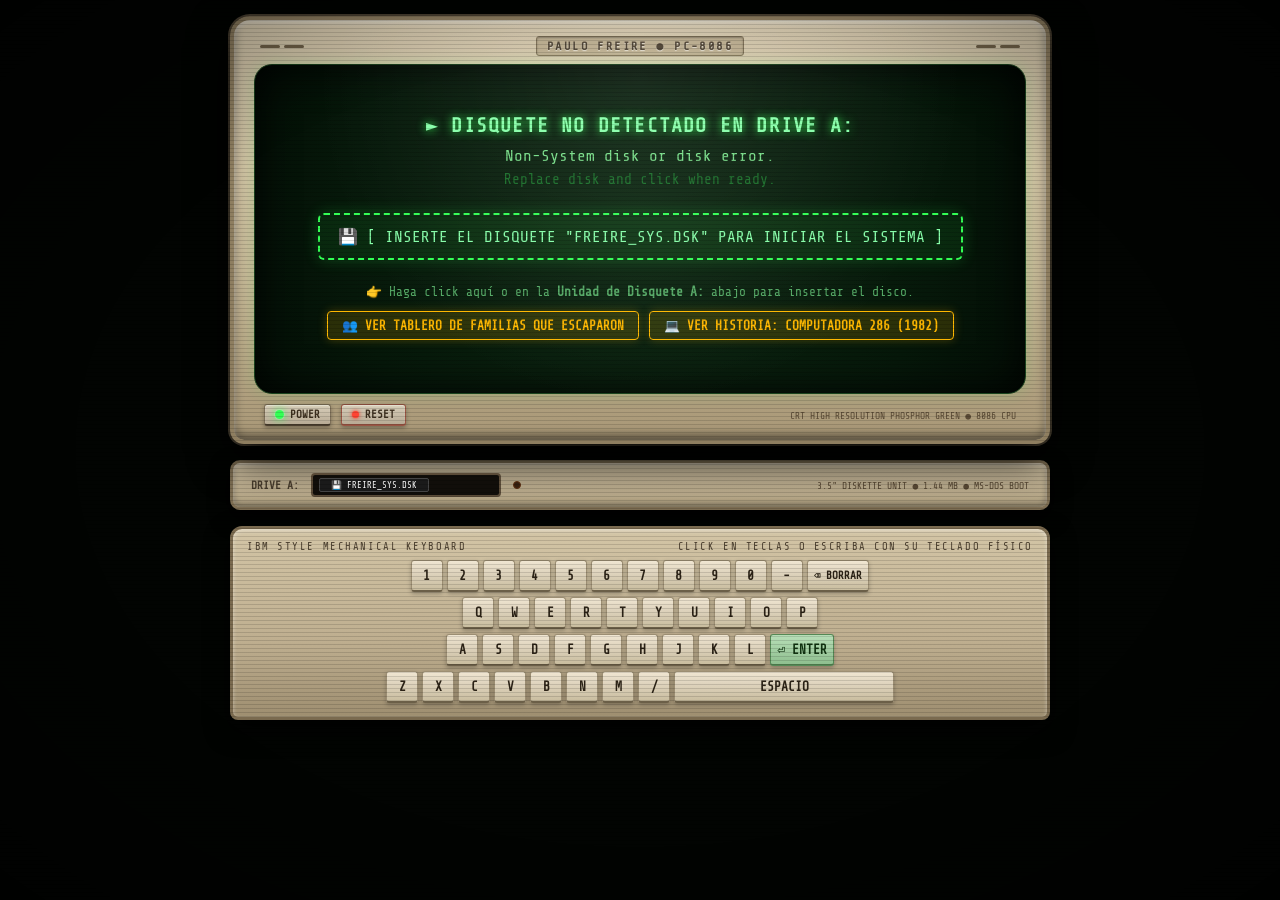
==== index.html @ 8376618e "Add files via upload" ====
<!DOCTYPE html>
<html lang="es">
<head>
  <meta charset="UTF-8">
  <meta name="viewport" content="width=device-width, initial-scale=1.0">
  <title>Escape Room Nostálgico — Computadora 1980s</title>
  <meta name="description" content="Escape room nostálgico. Panel de control central en computadora de los 80s con monitor de fósforo verde, disquetera y teclado retro.">
  <link href="https://fonts.googleapis.com/css2?family=VT323&family=Share+Tech+Mono&display=swap" rel="stylesheet">
  <link rel="stylesheet" href="assets/css/style.css">
  <style>
    body {
      background: #020402;
      min-height: 100vh;
      display: flex;
      flex-direction: column;
      align-items: center;
      padding: 16px 10px 30px;
    }

    /* ── COMPACT WORKSTATION WRAPPER ── */
    .pc-workstation {
      width: 100%;
      max-width: 820px;
      display: flex;
      flex-direction: column;
      align-items: center;
      gap: 16px;
    }

    /* ── BEIGE CRT MONITOR (1980s PC) ── */
    .crt-monitor-frame {
      width: 100%;
      background: linear-gradient(180deg, #d8cbaf 0%, #c4b595 60%, #a89776 100%);
      border-radius: 20px 20px 14px 14px;
      padding: 16px 20px 14px;
      border: 4px solid #8e7e60;
      box-shadow:
        inset 0 3px 5px rgba(255,255,255,0.4),
        inset 0 -5px 10px rgba(0,0,0,0.5),
        0 15px 40px rgba(0,0,0,0.95),
        0 0 0 2px #5a4f3c;
      position: relative;
    }

    /* Top vents & manufacturer badge */
    .monitor-top-bar {
      display: flex;
      justify-content: space-between;
      align-items: center;
      margin-bottom: 8px;
      padding: 0 6px;
    }
    .monitor-brand-badge {
      font-family: 'Share Tech Mono', monospace;
      font-size: 0.75rem;
      font-weight: bold;
      letter-spacing: .2em;
      color: #4a3e2e;
      text-shadow: 0 1px 1px rgba(255,255,255,0.6);
      background: #bdae8f;
      padding: 2px 10px;
      border-radius: 3px;
      border: 1px solid #7d6e53;
      box-shadow: inset 0 1px 2px rgba(0,0,0,0.3);
    }
    .monitor-vents { display: flex; gap: 4px; }
    .vent-slot {
      width: 20px;
      height: 3px;
      background: #6e5f47;
      border-radius: 2px;
    }

    /* Screen surface curvature & phosphor green */
    .screen-surface {
      background: radial-gradient(circle at 50% 45%, #0d2812 0%, #06180a 70%, #030d05 100%);
      border-radius: 18px;
      border: 1px solid #1a441e;
      padding: 16px 20px;
      min-height: 330px;
      display: flex;
      flex-direction: column;
      justify-content: space-between;
      box-shadow: inset 0 0 40px rgba(0,0,0,0.85), 0 0 15px rgba(51,255,85,0.15);
      position: relative;
      overflow: hidden;
    }

    /* ── NO DISK PHOSPHOR GREEN SCREEN ── */
    .screen-no-disk-ui {
      display: flex;
      flex-direction: column;
      align-items: center;
      justify-content: center;
      text-align: center;
      height: 100%;
      min-height: 290px;
      padding: 16px;
      color: var(--green);
      font-family: 'Share Tech Mono', monospace;
      animation: screenFlicker 8s infinite;
      cursor: pointer;
      user-select: none;
    }
    .no-disk-glitch-title {
      font-size: 1.25rem;
      font-weight: bold;
      color: var(--green-bright);
      text-shadow: 0 0 10px var(--green);
      margin-bottom: 10px;
      letter-spacing: .06em;
    }
    .insert-disk-badge {
      border: 2px dashed var(--green);
      background: rgba(51, 255, 85, 0.08);
      padding: 12px 18px;
      border-radius: 6px;
      font-size: 1rem;
      margin: 14px 0;
      color: var(--green-bright);
      box-shadow: 0 0 15px rgba(51, 255, 85, 0.2);
    }



    .crt-screen-bezel::before {
      content: '';
      position: absolute;
      inset: 0;
      background: radial-gradient(circle at 50% 15%, rgba(255,255,255,0.08) 0%, transparent 60%);
      pointer-events: none;
      z-index: 10;
    }

    /* Monitor Lower Controls */
    .monitor-bottom-bar {
      display: flex;
      justify-content: space-between;
      align-items: center;
      margin-top: 10px;
      padding: 0 10px;
    }
    .monitor-hardware-controls {
      display: flex;
      align-items: center;
      gap: 10px;
    }
    .pc-hw-btn {
      display: inline-flex;
      align-items: center;
      gap: 6px;
      padding: 3px 10px;
      background: linear-gradient(180deg, #d8ceba 0%, #b8ab95 100%);
      border: 1px solid #7d6f58;
      border-bottom: 2px solid #4a3e2e;
      border-radius: 3px;
      font-family: 'Share Tech Mono', monospace;
      font-size: 0.68rem;
      font-weight: bold;
      color: #3b2e1e;
      cursor: pointer;
      box-shadow: 0 2px 4px rgba(0,0,0,0.3), inset 0 1px 1px rgba(255,255,255,0.4);
      transition: all 0.08s ease;
      user-select: none;
    }
    .pc-hw-btn:active {
      transform: translateY(2px);
      border-bottom-width: 1px;
      box-shadow: inset 0 1px 3px rgba(0,0,0,0.5);
    }
    .pc-hw-btn.off {
      background: linear-gradient(180deg, #8a8274 0%, #686054 100%);
      color: #333;
    }
    .pc-hw-reset {
      border-color: #995544;
    }
    .reset-dot {
      width: 7px;
      height: 7px;
      border-radius: 50%;
      background: #ff4433;
      box-shadow: 0 0 4px #ff2211;
    }
    .monitor-power-led {
      width: 9px;
      height: 9px;
      border-radius: 50%;
      background: #33ff55;
      box-shadow: 0 0 8px #33ff55, 0 0 2px #ffffff;
      transition: all 0.2s;
    }
    .monitor-power-led.off {
      background: #222222;
      box-shadow: none;
      border: 1px solid #111;
    }
    .screen-surface.powered-off {
      background: #000000 !important;
      box-shadow: inset 0 0 50px rgba(0,0,0,0.95) !important;
    }
    .screen-surface.powered-off * {
      opacity: 0 !important;
      pointer-events: none !important;
    }

    /* ── CRT RESET CONFIRMATION OVERLAY ── */
    .crt-reset-overlay {
      position: absolute;
      inset: 0;
      background: rgba(0, 15, 5, 0.9);
      backdrop-filter: blur(2px);
      display: flex;
      align-items: center;
      justify-content: center;
      z-index: 100;
      padding: 16px;
      animation: fadeInOverlay 0.2s ease;
    }
    /* ── FULL SCREEN CRT MODAL OVERLAY ── */
    .crt-modal-overlay {
      position: fixed;
      inset: 0;
      background: rgba(0, 10, 4, 0.92);
      backdrop-filter: blur(4px);
      display: flex;
      align-items: center;
      justify-content: center;
      z-index: 9999;
      padding: 16px;
      animation: fadeInOverlay 0.2s ease;
    }
    .crt-reset-box {
      background: #021a08;
      border: 2px solid var(--amber);
      box-shadow: 0 0 24px rgba(255, 184, 0, 0.4), inset 0 0 20px rgba(0, 255, 80, 0.15);
      border-radius: 6px;
      max-width: 440px;
      width: 100%;
      text-align: center;
      overflow: hidden;
    }
    .crt-reset-header {
      background: var(--amber);
      color: #000;
      font-family: 'Share Tech Mono', monospace;
      font-size: 0.75rem;
      font-weight: bold;
      padding: 5px 10px;
      letter-spacing: .08em;
    }
    .crt-reset-body {
      padding: 18px 20px;
    }
    .crt-reset-actions {
      display: flex;
      gap: 12px;
      justify-content: center;
      margin-top: 12px;
    }
    .btn-crt-confirm {
      font-family: 'Share Tech Mono', monospace;
      font-size: 0.85rem;
      font-weight: bold;
      padding: 7px 14px;
      background: rgba(255, 60, 60, 0.15);
      border: 1px solid #ff4444;
      color: #ff7777;
      border-radius: 4px;
      cursor: pointer;
      box-shadow: 0 0 8px rgba(255, 60, 60, 0.3);
      transition: all 0.15s;
    }
    .btn-crt-confirm:hover {
      background: #ff4444;
      color: #000;
      box-shadow: 0 0 14px #ff4444;
    }
    .btn-crt-cancel {
      font-family: 'Share Tech Mono', monospace;
      font-size: 0.85rem;
      font-weight: bold;
      padding: 7px 14px;
      background: rgba(51, 255, 85, 0.1);
      border: 1px solid var(--green);
      color: var(--green);
      border-radius: 4px;
      cursor: pointer;
      box-shadow: 0 0 8px rgba(51, 255, 85, 0.3);
      transition: all 0.15s;
    }
    .btn-crt-cancel:hover {
      background: var(--green);
      color: #000;
      box-shadow: 0 0 14px var(--green);
    }

    /* ── SCREEN INTERNALS ── */
    .screen-header-line {
      display: flex;
      justify-content: space-between;
      align-items: center;
      font-size: 0.95rem;
      border-bottom: 1px solid var(--green-dim);
      padding-bottom: 4px;
      margin-bottom: 8px;
    }
    .screen-title {
      font-size: 1.15rem;
      letter-spacing: .15em;
      text-shadow: 0 0 8px var(--green);
    }
    .screen-status-badge {
      font-size: 0.85rem;
      color: var(--amber);
      text-shadow: 0 0 6px var(--amber);
    }

    /* ── MISSION TABS BAR (1 A LA VEZ) ── */
    .mission-tabs-bar {
      display: flex;
      gap: 6px;
      margin: 10px 0 14px;
      flex-wrap: wrap;
      justify-content: center;
    }
    .mission-tab-btn {
      font-family: 'Share Tech Mono', monospace;
      font-size: 0.75rem;
      padding: 4px 10px;
      background: rgba(0,0,0,0.6);
      border: 1px solid var(--border);
      color: var(--green-dim);
      border-radius: 3px;
      cursor: pointer;
      transition: all 0.2s;
      user-select: none;
    }
    .mission-tab-btn:hover {
      color: var(--green);
      border-color: var(--green-dim);
      background: rgba(51,255,85,0.08);
    }
    .mission-tab-btn.active {
      border-color: var(--green);
      color: #000;
      background: var(--green);
      box-shadow: 0 0 10px var(--green);
      font-weight: bold;
    }
    .mission-tab-btn.solved {
      border-color: var(--green-dim);
      color: var(--green);
    }
    .mission-tab-btn.active.solved {
      color: #000;
      background: var(--green);
    }
    .mission-tab-btn.tab-final {
      border-color: var(--amber-dim);
      color: var(--amber-dim);
    }
    .mission-tab-btn.tab-final.locked {
      opacity: 0.4;
      cursor: not-allowed;
      border-style: dashed;
      color: #665533;
      border-color: #443322;
      background: rgba(0,0,0,0.4);
    }
    .mission-tab-btn.tab-final.ready {
      border-color: var(--amber);
      color: var(--amber);
      animation: pulseAmber 1s infinite alternate;
      cursor: pointer;
      opacity: 1;
    }
    .mission-tab-btn.tab-final.active {
      background: var(--amber);
      color: #000;
      border-color: var(--amber);
      box-shadow: 0 0 10px var(--amber);
    }

    /* ── ACTIVE SINGLE MISSION CARD ── */
    .active-mission-card {
      background: rgba(51,255,85,0.03);
      border: 1px solid var(--border);
      border-radius: 6px;
      padding: 16px 20px;
      display: flex;
      flex-direction: column;
      gap: 10px;
      position: relative;
    }
    .m-top-row {
      display: flex;
      justify-content: space-between;
      align-items: center;
      flex-wrap: wrap;
      gap: 8px;
    }
    .m-title-wrap {
      display: flex;
      align-items: center;
      gap: 10px;
    }
    .m-icon { font-size: 1.8rem; line-height: 1; }
    .m-title {
      font-size: 1.25rem;
      letter-spacing: .12em;
      text-shadow: 0 0 8px var(--green);
    }
    .m-idx-label {
      font-family: 'Share Tech Mono', monospace;
      font-size: 0.72rem;
      color: var(--amber);
      background: rgba(255,184,0,0.1);
      padding: 2px 8px;
      border-radius: 3px;
      border: 1px solid var(--amber-dim);
    }

    .m-status-row {
      display: flex;
      justify-content: space-between;
      align-items: center;
      font-size: 1rem;
      border-top: 1px dashed rgba(51,255,85,0.2);
      padding-top: 8px;
    }

    .m-hint-text {
      font-size: 0.95rem;
      color: var(--green-bright);
      line-height: 1.4;
      background: rgba(0,0,0,0.4);
      padding: 8px 12px;
      border-left: 3px solid var(--green-dim);
    }

    .m-actions-row {
      display: flex;
      justify-content: space-between;
      align-items: center;
      gap: 12px;
      margin-top: 6px;
      flex-wrap: wrap;
    }
    .btn-nav {
      background: transparent;
      border: 1px solid var(--border);
      color: var(--green-dim);
      font-family: 'VT323', monospace;
      font-size: 1rem;
      padding: 4px 12px;
      cursor: pointer;
      transition: all 0.2s;
    }
    .btn-nav:hover {
      color: var(--green);
      border-color: var(--green-dim);
    }
    .btn-enter-mission {
      background: rgba(51,255,85,0.12);
      border: 1px solid var(--green);
      color: var(--green);
      font-family: 'VT323', monospace;
      font-size: 1.15rem;
      padding: 5px 20px;
      text-decoration: none;
      letter-spacing: .1em;
      border-radius: 3px;
      transition: all 0.2s;
      text-shadow: 0 0 6px var(--green);
    }
    .btn-enter-mission:hover {
      background: var(--green);
      color: #000;
      box-shadow: 0 0 14px var(--green);
    }

    /* ── FINAL ESCAPE CONTAINER (QUESTION SCREEN) ── */
    .final-escape-box {
      display: none;
      background: rgba(255,184,0,0.04);
      border: 1px solid var(--amber);
      border-radius: 6px;
      padding: 16px 20px;
      animation: pulseAmber 2s infinite alternate;
    }

    /* ── TABLERO DE FAMILIAS QUE ESCAPARON ── */
    .families-board-box {
      display: none;
      background: rgba(0, 0, 0, 0.55);
      border: 1px solid var(--green);
      border-radius: 6px;
      padding: 12px 14px;
      height: 100%;
      min-height: 255px;
      overflow-y: auto;
      max-height: 310px;
      box-shadow: inset 0 0 20px rgba(0,255,80,0.08);
    }
    .families-board-top {
      display: flex;
      justify-content: space-between;
      align-items: center;
      flex-wrap: wrap;
      gap: 8px;
    }
    .families-board-title {
      font-size: 1.15rem;
      font-weight: bold;
      color: var(--amber);
      text-shadow: 0 0 8px var(--amber);
      display: flex;
      align-items: center;
      gap: 6px;
    }
    .families-grid {
      display: grid;
      grid-template-columns: repeat(auto-fill, minmax(130px, 1fr));
      gap: 14px;
      padding: 8px 4px 14px;
      justify-items: center;
    }
    .family-polaroid {
      background: #fdfbf7;
      border: 1px solid #d8cfbe;
      border-radius: 4px;
      box-shadow: 0 4px 10px rgba(0,0,0,0.7), inset 0 0 8px rgba(255,255,255,0.8);
      padding: 6px 6px 10px;
      width: 100%;
      max-width: 135px;
      text-align: center;
      transition: all 0.2s ease;
      position: relative;
      cursor: pointer;
    }
    .family-polaroid:nth-child(even) { transform: rotate(1.5deg); }
    .family-polaroid:nth-child(odd) { transform: rotate(-1.5deg); }
    .family-polaroid:nth-child(3n) { transform: rotate(2deg); }
    .family-polaroid:hover {
      transform: scale(1.06) rotate(0deg) !important;
      z-index: 10;
      box-shadow: 0 8px 20px rgba(0,0,0,0.9);
    }
    .family-photo-frame {
      width: 100%;
      height: 100px;
      background: #241e17;
      overflow: hidden;
      border-radius: 2px;
      border: 1px solid #c7bca7;
      display: flex;
      align-items: center;
      justify-content: center;
    }
    .family-photo-img {
      width: 100%;
      height: 100%;
      object-fit: cover;
      display: block;
    }
    .family-name-tag {
      font-family: 'Share Tech Mono', monospace;
      font-size: 0.78rem;
      font-weight: bold;
      color: #1a1a1a;
      margin-top: 5px;
      line-height: 1.2;
      word-break: break-word;
    }
    .family-date-tag {
      font-family: 'Share Tech Mono', monospace;
      font-size: 0.65rem;
      color: #665544;
      margin-top: 2px;
    }
    .family-delete-btn {
      position: absolute;
      top: -6px;
      right: -6px;
      background: #ff4444;
      color: white;
      border: 1px solid #fff;
      border-radius: 50%;
      width: 18px;
      height: 18px;
      font-size: 11px;
      display: flex;
      align-items: center;
      justify-content: center;
      cursor: pointer;
      opacity: 0;
      transition: opacity 0.15s;
    }
    .family-polaroid:hover .family-delete-btn {
      opacity: 1;
    }
    .final-escape-title {
      font-size: 1.25rem;
      color: var(--amber);
      text-shadow: 0 0 10px var(--amber);
      margin-bottom: 6px;
      display: flex;
      align-items: center;
      gap: 8px;
    }
    .final-question-text {
      font-size: 1.05rem;
      color: #ffd875;
      line-height: 1.45;
      margin: 8px 0;
      background: rgba(0,0,0,0.5);
      padding: 8px 12px;
      border-left: 4px solid var(--amber);
    }
    .console-input-row {
      display: flex;
      align-items: center;
      gap: 10px;
      margin-top: 12px;
    }
    .prompt-sym { font-size: 1.2rem; color: var(--green); font-weight: bold; }
    .escape-input {
      flex: 1;
      background: transparent;
      border: none;
      border-bottom: 2px solid var(--amber-dim);
      font-family: 'VT323', monospace;
      font-size: 1.35rem;
      color: var(--amber);
      letter-spacing: .12em;
      padding: 2px 6px;
      outline: none;
      text-shadow: 0 0 8px var(--amber);
    }
    .escape-input:focus { border-bottom-color: var(--amber); }
    .btn-execute {
      font-family: 'VT323', monospace;
      font-size: 1.1rem;
      background: transparent;
      color: var(--amber);
      border: 1px solid var(--amber);
      padding: 4px 16px;
      letter-spacing: .1em;
      cursor: pointer;
      transition: all 0.2s;
    }
    .btn-execute:hover:not(:disabled) {
      background: var(--amber);
      color: #000;
      box-shadow: 0 0 14px var(--amber);
    }
    .btn-execute:disabled {
      opacity: .35;
      cursor: not-allowed;
      border-color: var(--amber-dim);
      color: var(--amber-dim);
    }
    .escape-message {
      font-size: 0.95rem;
      margin-top: 6px;
      min-height: 1.2em;
    }
    .escape-message.error { color: var(--red); text-shadow: 0 0 8px var(--red); }

    /* ── FLOPPY DISK DRIVE UNIT ── */
    .floppy-drive-unit {
      width: 100%;
      background: linear-gradient(180deg, #c9bb9d, #b3a484);
      border-radius: 10px;
      padding: 10px 18px;
      border: 3px solid #7d6e53;
      box-shadow:
        inset 0 2px 4px rgba(255,255,255,0.3),
        inset 0 -3px 6px rgba(0,0,0,0.4),
        0 8px 20px rgba(0,0,0,0.8);
      display: flex;
      align-items: center;
      justify-content: space-between;
      gap: 16px;
      flex-wrap: wrap;
    }
    .floppy-drive-left { display: flex; align-items: center; gap: 12px; }
    .floppy-slot-container {
      width: 190px;
      height: 24px;
      background: #110e0a;
      border-radius: 4px;
      border: 2px solid #5a4b38;
      position: relative;
      display: flex;
      align-items: center;
      padding: 0 8px;
      cursor: pointer;
    }
    .floppy-disk {
      width: 110px;
      height: 14px;
      background: #1a1a1a;
      border: 1px solid #444;
      border-radius: 2px;
      display: flex;
      align-items: center;
      justify-content: center;
      font-family: 'Share Tech Mono', monospace;
      font-size: 0.55rem;
      color: #fff;
      position: absolute;
      left: 6px;
      transition: all 0.4s cubic-bezier(0.2, 1.2, 0.4, 1);
    }
    .floppy-disk.inserted {
      left: 45px;
      background: #0a200a;
      border-color: #33ff55;
      color: #88ffaa;
    }
    .floppy-led {
      width: 8px;
      height: 8px;
      border-radius: 50%;
      background: #3a2211;
      border: 1px solid #663311;
    }
    .floppy-led.reading {
      background: #ffb800;
      box-shadow: 0 0 8px #ffb800;
    }

    /* ── RETRO MECHANICAL KEYBOARD ── */
    .retro-keyboard {
      width: 100%;
      background: linear-gradient(180deg, #d3c5a6 0%, #beae8f 60%, #9e8e70 100%);
      border-radius: 12px 12px 8px 8px;
      padding: 12px 14px 14px;
      border: 3px solid #7a6a4f;
      box-shadow:
        inset 0 2px 4px rgba(255,255,255,0.4),
        0 10px 25px rgba(0,0,0,0.85);
      display: flex;
      flex-direction: column;
      gap: 5px;
    }
    .keyboard-title {
      font-family: 'Share Tech Mono', monospace;
      font-size: 0.65rem;
      letter-spacing: .15em;
      color: #4a3e2e;
      display: flex;
      justify-content: space-between;
      margin-bottom: 2px;
    }
    .keyboard-row {
      display: flex;
      gap: 4px;
      justify-content: center;
    }
    .v-key {
      height: 32px;
      min-width: 32px;
      padding: 0 6px;
      background: linear-gradient(180deg, #f0e6d2 0%, #dfd4be 40%, #c9bd9f 100%);
      border-radius: 3px;
      border: 1px solid #9c8e73;
      border-bottom: 2px solid #6b5f48;
      box-shadow: 0 2px 4px rgba(0,0,0,0.25);
      font-family: 'Share Tech Mono', monospace;
      font-size: 0.8rem;
      font-weight: bold;
      color: #2b2216;
      display: flex;
      align-items: center;
      justify-content: center;
      cursor: pointer;
      user-select: none;
      transition: all 0.06s;
    }
    .v-key:active, .v-key.pressed {
      transform: translateY(2px);
      border-bottom-width: 1px;
      background: #cfc3a6;
    }
    .v-key.wide-key { min-width: 52px; font-size: 0.68rem; }
    .v-key.enter-key {
      min-width: 64px;
      background: linear-gradient(180deg, #b8dfb8, #8fbf8f);
      border-color: #558855;
      color: #113311;
    }
    .v-key.space-key { flex: 1; max-width: 220px; }
  </style>
</head>
<body>

<div class="pc-workstation">

  <!-- ══ BEIGE CRT MONITOR (1980s PC) ══ -->
  <div class="crt-monitor-frame">
    
    <div class="monitor-top-bar">
      <div class="monitor-vents">
        <div class="vent-slot"></div>
        <div class="vent-slot"></div>
      </div>
      <div class="monitor-brand-badge">PAULO FREIRE ● PC-8086</div>
      <div class="monitor-vents">
        <div class="vent-slot"></div>
        <div class="vent-slot"></div>
      </div>
    </div>

    <!-- CRT Screen Bezel -->
    <div class="crt-screen-bezel">
      <div class="screen-surface" id="screen-surface">
        
        <!-- ══ RESET CONFIRMATION CRT OVERLAY ══ -->
        <div class="crt-reset-overlay" id="crt-reset-overlay" style="display:none;">
          <div class="crt-reset-box">
            <div class="crt-reset-header">
              <span>⚠️ MS-DOS RECOVERY &amp; RESET MANAGER</span>
            </div>
            <div class="crt-reset-body">
              <div style="color:var(--amber);font-size:1.05rem;font-weight:bold;margin-bottom:6px">
                ¿REINICIAR SISTEMA Y BORRAR PROGRESO?
              </div>
              <p style="color:var(--green-bright);font-size:0.85rem;line-height:1.4;margin-bottom:12px">
                Se restablecerán todos los módulos a estado pendiente (0/7) y el cronómetro de tiempo comenzará de cero.
              </p>
              <div class="crt-reset-actions">
                <button class="btn-crt-confirm" onclick="confirmResetGame()">[ SÍ, BORRAR TODO (S) ]</button>
                <button class="btn-crt-cancel" onclick="cancelResetGame()">[ CANCELAR (N) ]</button>
              </div>
            </div>
          </div>
        </div>

        <!-- ══ MODAL AGREGAR FAMILIA AL TABLERO ══ -->
        <div class="crt-reset-overlay" id="family-modal-overlay" style="display:none;">
          <div class="crt-reset-box" style="max-width:440px;border-color:var(--amber);box-shadow:0 0 30px rgba(255,184,0,0.4);">
            <div class="crt-reset-header" style="background:var(--amber);color:#000;">
              <span>📸 REGISTRAR FAMILIA EN EL TABLERO</span>
            </div>
            <div class="crt-reset-body" style="padding:16px 20px;">
              <div style="font-family:'Share Tech Mono',monospace;font-size:0.85rem;color:var(--amber);margin-bottom:10px;">
                Ingresá el nombre de tu familia y sacá una foto en vivo o subí una de recuerdo:
              </div>
              
              <div style="margin-bottom:10px;text-align:left;">
                <label style="font-size:0.75rem;color:var(--green);display:block;margin-bottom:4px;">NOMBRE / APELLIDO DE LA FAMILIA:</label>
                <input type="text" id="input-fam-name" class="escape-input" style="width:100%;font-size:1rem;background:rgba(0,0,0,0.6);border:1px solid var(--green);padding:4px 8px;color:#fff;" placeholder="Ej: Familia Silva Freire" maxlength="40">
              </div>

              <!-- Photo Actions (Webcam or File) -->
              <div style="margin-bottom:10px;text-align:left;">
                <label style="font-size:0.75rem;color:var(--green);display:block;margin-bottom:4px;">FOTO FAMILIAR:</label>
                <div style="display:flex;gap:8px;align-items:center;flex-wrap:wrap;">
                  <button type="button" class="btn-crt-cancel" onclick="startWebcamCapture()" style="cursor:pointer;font-size:0.76rem;padding:5px 10px;background:rgba(255,184,0,0.18);border-color:var(--amber);color:var(--amber);border-radius:4px;">
                    📷 SACAR FOTO CON CÁMARA
                  </button>
                  <label class="btn-crt-cancel" style="cursor:pointer;font-size:0.76rem;padding:5px 10px;background:rgba(51,255,85,0.15);border-radius:4px;">
                    📁 SUBIR ARCHIVO
                    <input type="file" id="input-fam-file" accept="image/*" style="display:none" onchange="handleFamilyFile(event)">
                  </label>
                </div>
                <span id="fam-file-label" style="font-size:0.72rem;color:var(--green-dim);display:block;margin-top:4px;">Sin foto capturada</span>
              </div>

              <!-- Live Webcam Viewfinder -->
              <div id="webcam-container" style="display:none;flex-direction:column;align-items:center;margin-bottom:12px;background:#051408;border:1px solid var(--amber);border-radius:4px;padding:8px;box-shadow:0 0 14px rgba(255,184,0,0.2);">
                <div style="font-size:0.75rem;color:var(--amber);margin-bottom:4px;font-family:'Share Tech Mono',monospace;">🔴 CÁMARA WEB EN VIVO</div>
                <video id="webcam-video" autoplay playsinline style="width:100%;max-width:240px;height:160px;object-fit:cover;border-radius:3px;border:1px solid #44ff66;background:#000;transform:scaleX(-1);"></video>
                <div style="display:flex;gap:10px;margin-top:8px;">
                  <button type="button" class="btn-crt-confirm" style="font-size:0.8rem;padding:5px 14px;background:#33ff55;color:#000;font-weight:bold;cursor:pointer;" onclick="takeWebcamSnapshot()">
                    [ 📸 CAPTURAR AHORA ]
                  </button>
                  <button type="button" class="btn-crt-cancel" style="font-size:0.8rem;padding:5px 10px;cursor:pointer;" onclick="stopWebcam()">
                    [ CANCELAR CÁMARA ]
                  </button>
                </div>
              </div>

              <!-- Polaroid Preview -->
              <div id="fam-preview-box" style="margin-bottom:12px;display:none;justify-content:center;">
                <div class="family-polaroid" style="transform:none;margin:0 auto;max-width:130px;padding:5px 5px 8px;">
                  <div class="family-photo-frame" style="height:90px;">
                    <img id="fam-preview-img" class="family-photo-img">
                  </div>
                  <div id="fam-preview-name" class="family-name-tag"></div>
                </div>
              </div>

              <div class="crt-reset-actions">
                <button class="btn-crt-confirm" onclick="saveFamilyToBoard()">[ 💾 GUARDAR EN TABLERO ]</button>
                <button class="btn-crt-cancel" onclick="closeAddFamilyModal()">[ CANCELAR ]</button>
              </div>
            </div>
          </div>
        </div>

        <!-- ══ MODAL HISTORIA DE LA COMPUTADORA 286 (1982) ══ -->
        <div class="crt-modal-overlay" id="pc286-history-modal" style="display:none;">
          <div class="crt-modal-box" style="max-width:540px;border-color:var(--amber);box-shadow:0 0 35px rgba(255,184,0,0.45);text-align:left;background:#0d0a06;padding:18px 22px;">
            
            <div style="display:flex;justify-content:space-between;align-items:center;border-bottom:1px solid #4a3010;padding-bottom:8px;margin-bottom:12px;">
              <div style="font-size:1.05rem;font-weight:bold;color:var(--amber);display:flex;align-items:center;gap:6px;font-family:'VT323',monospace;letter-spacing:1px;">
                <span>💻</span>
                <span>LA COMPUTADORA 286 (1982) Y EL SISTEMA DOS</span>
              </div>
              <button type="button" onclick="closePC286HistoryModal()" style="background:transparent;border:none;color:#ff5555;font-size:1.2rem;cursor:pointer;font-weight:bold;">✕</button>
            </div>

            <div style="display:flex;gap:16px;align-items:flex-start;flex-wrap:wrap;">
              <div style="text-align:center;flex-shrink:0;margin:0 auto;">
                <img src="assets/images/computadora_286.jpg" alt="Computadora IBM 286 con monitor de fósforo verde" style="width:145px;height:145px;object-fit:cover;border-radius:6px;border:2px solid var(--amber);box-shadow:0 0 16px rgba(255,184,0,0.35);display:block;">
                <span style="font-size:0.68rem;color:#d0b080;margin-top:4px;display:block;font-family:'Share Tech Mono',monospace;">IBM 286 (1982) / Fósforo Verde</span>
              </div>

              <div style="flex:1;min-width:220px;font-size:0.82rem;line-height:1.45;color:#e8d8c0;font-family:'Share Tech Mono',monospace;">
                <div style="background:rgba(255,184,0,0.1);border-left:3px solid var(--amber);padding:5px 8px;margin-bottom:8px;font-weight:bold;color:var(--amber);">
                  🖥️ La era dorada de la informática (1982):
                </div>
                <p style="margin-bottom:6px;">
                  • <b>El procesador Intel 80286 (1982):</b> Introducido en 1982, fue el corazón de la revolución de las PC compatibles con MS-DOS. Con gabinetes horizontales beige, teclados mecánicos pesados, botón de <i>Turbo</i> y disqueteras de 5¼" y 3½", marcó el inicio de la computación educativa y administrativa.
                </p>
                <p>
                  • <b>Misión del Escape Room:</b> Recrear el ritual analógico y digital de insertar el disquete flexible <code>FREIRE_SYS.DSK</code>, sintonizar cada subsistema e ingresar la clave final.
                </p>
              </div>
            </div>

            <div style="text-align:center;margin-top:14px;border-top:1px solid #4a3010;padding-top:10px;">
              <button type="button" class="btn-crt-cancel" style="background:var(--amber);color:#000;border:none;font-weight:bold;padding:6px 24px;cursor:pointer;" onclick="closePC286HistoryModal()">
                [ ENTENDIDO / CERRAR ]
              </button>
            </div>

          </div>
        </div>

        <!-- ══ NO DISK EJECTED SCREEN (PANTALLA VERDE DE ERROR/ESPERA) ══ -->
        <div class="screen-no-disk-ui" id="screen-no-disk-ui" onclick="toggleFloppy()">
          <div class="no-disk-glitch-title">► DISQUETE NO DETECTADO EN DRIVE A:</div>
          <p style="font-size:1rem;color:#77dd88;margin-bottom:6px">Non-System disk or disk error.</p>
          <p style="font-size:.9rem;color:var(--green-dim);margin-bottom:12px">Replace disk and click when ready.</p>
          
          <div class="insert-disk-badge blink">
            💾 [ INSERTE EL DISQUETE "FREIRE_SYS.DSK" PARA INICIAR EL SISTEMA ]
          </div>

          <p style="font-size:.8rem;color:#55aa66;margin-top:10px">
            👉 Haga click aquí o en la <b>Unidad de Disquete A:</b> abajo para insertar el disco.
          </p>

          <!-- Direct Board Access & History -->
          <div style="margin-top:12px;display:flex;gap:10px;justify-content:center;flex-wrap:wrap;" onclick="event.stopPropagation()">
            <button class="btn-crt-cancel" onclick="viewFamiliesDirectly()" style="background:rgba(255,184,0,0.15);border:1px solid var(--amber);color:var(--amber);font-size:0.8rem;padding:6px 14px;cursor:pointer;border-radius:4px;box-shadow:0 0 10px rgba(255,184,0,0.25);">
              👥 VER TABLERO DE FAMILIAS QUE ESCAPARON
            </button>
            <button class="btn-crt-cancel" onclick="openPC286HistoryModal()" style="background:rgba(255,184,0,0.15);border:1px solid var(--amber);color:var(--amber);font-size:0.8rem;padding:6px 14px;cursor:pointer;border-radius:4px;box-shadow:0 0 10px rgba(255,184,0,0.25);">
              💻 VER HISTORIA: COMPUTADORA 286 (1982)
            </button>
          </div>
        </div>

        <!-- ══ MAIN OS SYSTEM UI (OCULTO HASTA INSERTAR DISQUETE) ══ -->
        <div id="screen-system-ui" style="display:none;width:100%;height:100%">
          
          <!-- Screen Header -->
          <div class="screen-header-line">
            <div style="display:flex;align-items:center;gap:8px">
              <img src="logo.png" alt="Colegio Paulo Freire" style="width:22px;height:22px;border-radius:50%;object-fit:contain;background:#ffffff;border:1px solid var(--green);box-shadow:0 0 6px var(--green);flex-shrink:0;">
              <span class="screen-title">PAULOFREIRE-OS v30</span>
            </div>
            <span class="screen-status-badge" id="sys-status">SISTEMA EN PROCESO</span>
            <span style="font-family:'Share Tech Mono',monospace;font-size:0.85rem;color:var(--amber);text-shadow:0 0 6px var(--amber)" id="timer-display">⏱ TIEMPO: 00:00</span>
          </div>

          <!-- Mission Tabs Navigation (1 a 8 + Desafío 9 + Familias) -->
          <div class="mission-tabs-bar">
            <button class="mission-tab-btn active" id="tab-m-0" onclick="setMission(0)">1:NOKIA</button>
            <button class="mission-tab-btn" id="tab-m-1" onclick="setMission(1)">2:TV</button>
            <button class="mission-tab-btn" id="tab-m-2" onclick="setMission(2)">3:ANTENA</button>
            <button class="mission-tab-btn" id="tab-m-3" onclick="setMission(3)">4:CAJA</button>
            <button class="mission-tab-btn" id="tab-m-4" onclick="setMission(4)">5:TELÉFONO</button>
            <button class="mission-tab-btn" id="tab-m-5" onclick="setMission(5)">6:RADIO</button>
            <button class="mission-tab-btn" id="tab-m-6" onclick="setMission(6)">7:VINILO</button>
            <button class="mission-tab-btn" id="tab-m-7" onclick="setMission(7)">8:EMOTICONES</button>
            <button class="mission-tab-btn tab-final" id="tab-m-8" onclick="setMission(8)">9:COLEGIO</button>
            <button class="mission-tab-btn" id="tab-m-9" onclick="setMission(9)" style="border-color:var(--amber-dim);color:var(--amber);">👥 FAMILIAS</button>
          </div>

          <!-- ══ ACTIVE SINGLE MISSION DISPLAY ══ -->
          <div class="active-mission-card" id="active-mission-container">
            <div class="m-top-row">
              <div class="m-title-wrap">
                <span class="m-icon" id="m-icon">📱</span>
                <span class="m-title" id="m-title">NOKIA 1100 SMS</span>
              </div>
              <span class="m-idx-label" id="m-idx-label">MISIÓN 1 DE 8</span>
            </div>

            <div class="m-hint-text" id="m-hint">
              Escribí "COLEGIO PAULO FREIRE" con el teclado T9 para obtener el código.
            </div>

            <div class="m-status-row">
              <span id="m-status" style="color:var(--green-dim)">[ ⏳ PENDIENTE DE RESOLUCIÓN ]</span>
              <span id="m-code" style="color:var(--green-dim)">CÓDIGO: ???</span>
            </div>

            <div class="m-actions-row">
              <button class="btn-nav" onclick="prevMission()">◄ ANTERIOR</button>
              <a href="puzzles/nokia.html" class="btn-enter-mission" id="m-btn-enter">[ 🚀 ACCEDER A LA MISIÓN ]</a>
              <button class="btn-nav" onclick="nextMission()">SIGUIENTE ►</button>
            </div>
          </div>

          <!-- ══ FINAL BIRTHDAY ESCAPE QUESTION CONTAINER ══ -->
          <div class="final-escape-box" id="final-escape-container">
            <div class="final-escape-title">
              <span>🎂</span>
              <span>FASE FINAL: DESBLOQUEO DEL SISTEMA CENTRAL</span>
            </div>

            <div class="final-question-text">
              <b>[PREGUNTA DE SEGURIDAD FINAL]:</b><br>
              ¿En qué <b>MES y AÑO</b> se fundó el <b>Colegio Paulo Freire</b>?<br>
              <span style="font-size:.85rem;color:#b89960">
                (Ingresá la respuesta en formato <code>MM AAAA</code> o <code>MM/AAAA</code> con el teclado).
              </span>
            </div>

            <div class="console-input-row">
              <span class="prompt-sym">C:\&gt;</span>
              <input type="text" id="escape-input" class="escape-input"
                     placeholder="MES Y AÑO (EJ: MM AAAA)" maxlength="32" disabled
                     autocomplete="off" spellcheck="false">
              <button class="btn-execute" id="btn-execute" disabled onclick="executeEscape()">
                [ EJECUTAR ]
              </button>
            </div>
            <div id="escape-message" class="escape-message"></div>

            <div style="margin-top:10px;display:flex;justify-content:space-between">
              <button class="btn-nav" onclick="setMission(7)">◄ VOLVER A MÓDULO 8</button>
            </div>
          </div>

          <!-- ══ TABLERO DE FAMILIAS QUE ESCAPARON ══ -->
          <div class="families-board-box" id="families-board-container" style="display:none;">
            <div class="families-board-top">
              <div class="families-board-title">
                <span>🏆</span>
                <span>TABLERO DE FAMILIAS QUE ESCAPARON</span>
              </div>
            </div>
            <div style="font-size:0.8rem;color:var(--green-dim);margin:6px 0 10px;border-bottom:1px dashed var(--green-dim);padding-bottom:6px;">
              Mural de recuerdos del Colegio Paulo Freire • Sin puntos ni rankings: el cuadro de honor exclusivo de las familias que lograron escapar.
            </div>
            
            <div class="families-grid" id="families-grid">
              <!-- Rendered dynamically -->
            </div>
          </div>

          <div style="margin-top:12px;display:flex;justify-content:space-between;align-items:center;flex-wrap:wrap;gap:8px">
            <span style="font-size:.85rem;color:var(--green-dim)">&gt; MÓDULOS PENDIENTES: <span id="remaining-count" style="color:var(--amber)">8</span> / 8</span>
            <button type="button" class="btn-crt-cancel" onclick="openPC286HistoryModal()" style="background:rgba(255,184,0,0.12);border:1px solid var(--amber);color:var(--amber);font-size:0.75rem;padding:4px 10px;cursor:pointer;border-radius:3px;box-shadow:0 0 8px rgba(255,184,0,0.2);font-family:'Share Tech Mono',monospace;">
              💻 HISTORIA: COMPUTADORA 286 (1982)
            </button>
          </div>

        </div><!-- /screen-system-ui -->

        <!-- ══ VICTORY ESCAPE UI ══ -->
        <div id="screen-victory-ui" style="display:none;width:100%;height:100%;overflow-y:auto;text-align:center;padding:6px 0;">
          <div style="display:flex;flex-direction:column;align-items:center;justify-content:center;gap:6px;min-height:360px;animation:fadeInOverlay 0.6s ease;">
            
            <div style="font-family:'Share Tech Mono',monospace;font-size:0.50rem;line-height:1.1;color:var(--green);text-shadow:0 0 10px var(--green);white-space:pre;overflow-x:auto;">
 ███████╗███████╗ ██████╗ █████╗ ██████╗  █████╗ ███████╗████████╗███████╗
 ██╔════╝██╔════╝██╔════╝██╔══██╗██╔══██╗██╔══██╗██╔════╝╚══██╔══╝██╔════╝
 █████╗  ███████╗██║     ███████║██████╔╝███████║███████╗   ██║   █████╗  
 ██╔══╝  ╚════██║██║     ██╔══██║██╔═══╝ ██╔══██║╚════██║   ██║   ██╔══╝  
 ███████╗███████║╚██████╗██║  ██║██║     ██║  ██║███████║   ██║   ███████╗
 ╚══════╝╚══════╝ ╚═════╝╚═╝  ╚═╝╚═╝     ╚═╝  ╚═╝╚══════╝   ╚═╝   ╚══════╝</div>

            <div style="display:flex;align-items:center;justify-content:center;gap:10px;margin-top:2px;">
              <img src="assets/images/logo.png" alt="Colegio Paulo Freire" style="width:30px;height:30px;border-radius:50%;object-fit:contain;background:#ffffff;border:2px solid var(--green);box-shadow:0 0 12px var(--green);">
              <span style="font-size:1.45rem;color:#33ff55;text-shadow:0 0 14px #33ff55;letter-spacing:.25em;font-weight:bold;">¡ E S C A P A S T E !</span>
            </div>
            <div style="font-size:0.95rem;color:var(--amber);text-shadow:0 0 8px var(--amber);letter-spacing:.15em;">
              SISTEMA CENTRAL DE SEGURIDAD DESBLOQUEADO
            </div>

            <div style="font-family:'Share Tech Mono',monospace;font-size:0.85rem;color:var(--green-bright);background:rgba(0,0,0,0.6);padding:8px 16px;border:1px solid var(--green);border-radius:6px;text-align:left;width:100%;max-width:480px;line-height:1.5;margin:2px 0;box-shadow:inset 0 0 20px rgba(0,255,80,0.1);">
              <div>&gt; COLEGIO PAULO FREIRE: <span style="color:var(--amber)">FUNDADO EN DICIEMBRE 1996 ✓</span></div>
              <div>&gt; MÓDULOS RESUELTOS: <span style="color:var(--green)">8 / 8 [100% COMPLETADO] ✓</span></div>
              <div>&gt; TIEMPO TOTAL LOGRADO: <span id="victory-time-val" style="color:#ffd700;font-size:1.15rem;font-weight:bold;text-shadow:0 0 10px #ffd700;">⏱️ 00:00</span></div>
              <div>&gt; RANGO: <span style="color:var(--green)">MAESTRO ANALÓGICO FREIREANO ⭐</span></div>
            </div>

            <!-- Inmortalizar en el Tablero de Familias -->
            <div style="background:rgba(255,184,0,0.08);border:1px dashed var(--amber);border-radius:6px;padding:10px 14px;width:100%;max-width:480px;text-align:center;margin-top:2px;">
              <div style="color:var(--amber);font-size:0.95rem;font-weight:bold;margin-bottom:4px;">
                📸 ¡SUMEN A SU FAMILIA AL TABLERO DE ESCAPES!
              </div>
              <p style="font-size:0.78rem;color:#ffd080;line-height:1.3;margin-bottom:8px;">
                Suban su foto y dejen su apellido en el mural de honor de recuerdos.
              </p>
              <button class="btn-crt-confirm" style="font-size:0.85rem;padding:5px 14px;background:#ffd700;color:#000;font-weight:bold;cursor:pointer;" onclick="openAddFamilyModal()">
                [ 📸 REGISTRAR NUESTRA FOTO FAMILIAR ]
              </button>
            </div>

            <div style="display:flex;gap:12px;justify-content:center;margin-top:8px;flex-wrap:wrap;">
              <button class="btn-puzzle" style="font-size:0.95rem;padding:6px 18px;border-color:var(--amber);color:var(--amber);background:rgba(255,184,0,0.15);cursor:pointer;font-weight:bold;" onclick="restartGame()">
                [ ⟳ REINICIAR Y JUGAR DE NUEVO ]
              </button>
              <button class="btn-puzzle" style="font-size:0.95rem;padding:6px 18px;border-color:var(--green);color:var(--green);background:rgba(51,255,85,0.15);cursor:pointer;font-weight:bold;" onclick="viewFamiliesDirectly()">
                [ 👥 VER TABLERO DE FAMILIAS ]
              </button>
            </div>

          </div>
        </div><!-- /screen-victory-ui -->

      </div>
    </div>

    <!-- Monitor Lower Hardware Controls -->
    <div class="monitor-bottom-bar">
      <div class="monitor-hardware-controls">
        <!-- Power Button -->
        <button class="pc-hw-btn" id="btn-pc-power" onclick="toggleMonitorPower()" title="Interruptor de encendido del Monitor CRT">
          <div class="monitor-power-led" id="monitor-power-led"></div>
          <span id="power-btn-label">POWER</span>
        </button>

        <!-- Reset Button -->
        <button class="pc-hw-btn pc-hw-reset" id="btn-pc-reset" onclick="requestResetGame()" title="Botón de Reset Hardware de la PC">
          <span class="reset-dot"></span>
          <span>RESET</span>
        </button>
      </div>
      <span style="font-family:'Share Tech Mono',monospace;font-size:0.6rem;color:#5a4a35">CRT HIGH RESOLUTION PHOSPHOR GREEN ● 8086 CPU</span>
    </div>

  </div><!-- /crt-monitor-frame -->


  <!-- ══ FLOPPY DISK DRIVE UNIT ══ -->
  <div class="floppy-drive-unit">
    <div class="floppy-drive-left">
      <span style="font-family:'Share Tech Mono',monospace;font-size:0.7rem;font-weight:bold;color:#4a3e2e">DRIVE A:</span>
      <div class="floppy-slot-container" onclick="toggleFloppy()" title="Click para insertar o expulsar el disquete">
        <div class="floppy-disk" id="floppy-disk">
          <span class="floppy-disk-label">💾 FREIRE_SYS.DSK</span>
        </div>
      </div>
      <div class="floppy-led" id="floppy-led"></div>
    </div>
    <div style="font-family:'Share Tech Mono',monospace;font-size:0.6rem;color:#5a4a35">
      3.5" DISKETTE UNIT ● 1.44 MB ● MS-DOS BOOT
    </div>
  </div>


  <!-- ══ RETRO MECHANICAL KEYBOARD ══ -->
  <div class="retro-keyboard">
    <div class="keyboard-title">
      <span>IBM STYLE MECHANICAL KEYBOARD</span>
      <span>CLICK EN TECLAS O ESCRIBA CON SU TECLADO FÍSICO</span>
    </div>

    <!-- Number Row -->
    <div class="keyboard-row">
      <div class="v-key" data-key="1" onclick="typeVirtualKey('1')">1</div>
      <div class="v-key" data-key="2" onclick="typeVirtualKey('2')">2</div>
      <div class="v-key" data-key="3" onclick="typeVirtualKey('3')">3</div>
      <div class="v-key" data-key="4" onclick="typeVirtualKey('4')">4</div>
      <div class="v-key" data-key="5" onclick="typeVirtualKey('5')">5</div>
      <div class="v-key" data-key="6" onclick="typeVirtualKey('6')">6</div>
      <div class="v-key" data-key="7" onclick="typeVirtualKey('7')">7</div>
      <div class="v-key" data-key="8" onclick="typeVirtualKey('8')">8</div>
      <div class="v-key" data-key="9" onclick="typeVirtualKey('9')">9</div>
      <div class="v-key" data-key="0" onclick="typeVirtualKey('0')">0</div>
      <div class="v-key" data-key="-" onclick="typeVirtualKey('-')">-</div>
      <div class="v-key wide-key" data-key="BACKSPACE" onclick="typeVirtualKey('BKSP')">⌫ BORRAR</div>
    </div>

    <!-- QWERTY Row 1 -->
    <div class="keyboard-row">
      <div class="v-key" data-key="Q" onclick="typeVirtualKey('Q')">Q</div>
      <div class="v-key" data-key="W" onclick="typeVirtualKey('W')">W</div>
      <div class="v-key" data-key="E" onclick="typeVirtualKey('E')">E</div>
      <div class="v-key" data-key="R" onclick="typeVirtualKey('R')">R</div>
      <div class="v-key" data-key="T" onclick="typeVirtualKey('T')">T</div>
      <div class="v-key" data-key="Y" onclick="typeVirtualKey('Y')">Y</div>
      <div class="v-key" data-key="U" onclick="typeVirtualKey('U')">U</div>
      <div class="v-key" data-key="I" onclick="typeVirtualKey('I')">I</div>
      <div class="v-key" data-key="O" onclick="typeVirtualKey('O')">O</div>
      <div class="v-key" data-key="P" onclick="typeVirtualKey('P')">P</div>
    </div>

    <!-- QWERTY Row 2 -->
    <div class="keyboard-row">
      <div class="v-key" data-key="A" onclick="typeVirtualKey('A')">A</div>
      <div class="v-key" data-key="S" onclick="typeVirtualKey('S')">S</div>
      <div class="v-key" data-key="D" onclick="typeVirtualKey('D')">D</div>
      <div class="v-key" data-key="F" onclick="typeVirtualKey('F')">F</div>
      <div class="v-key" data-key="G" onclick="typeVirtualKey('G')">G</div>
      <div class="v-key" data-key="H" onclick="typeVirtualKey('H')">H</div>
      <div class="v-key" data-key="J" onclick="typeVirtualKey('J')">J</div>
      <div class="v-key" data-key="K" onclick="typeVirtualKey('K')">K</div>
      <div class="v-key" data-key="L" onclick="typeVirtualKey('L')">L</div>
      <div class="v-key enter-key" data-key="ENTER" onclick="typeVirtualKey('ENTER')">⏎ ENTER</div>
    </div>

    <!-- QWERTY Row 3 + Space -->
    <div class="keyboard-row">
      <div class="v-key" data-key="Z" onclick="typeVirtualKey('Z')">Z</div>
      <div class="v-key" data-key="X" onclick="typeVirtualKey('X')">X</div>
      <div class="v-key" data-key="C" onclick="typeVirtualKey('C')">C</div>
      <div class="v-key" data-key="V" onclick="typeVirtualKey('V')">V</div>
      <div class="v-key" data-key="B" onclick="typeVirtualKey('B')">B</div>
      <div class="v-key" data-key="N" onclick="typeVirtualKey('N')">N</div>
      <div class="v-key" data-key="M" onclick="typeVirtualKey('M')">M</div>
      <div class="v-key" data-key="/" onclick="typeVirtualKey('/')">/</div>
      <div class="v-key space-key" data-key=" " onclick="typeVirtualKey('SPACE')">ESPACIO</div>
    </div>

  </div><!-- /retro-keyboard -->

</div><!-- /pc-workstation -->

<script src="assets/js/main.js"></script>
</body>
</html>
---- assets/css/style.css ----
@import url('https://fonts.googleapis.com/css2?family=VT323&family=Share+Tech+Mono&display=swap');

:root {
  --green:        #33ff55;
  --green-bright: #88ffaa;
  --green-dim:    #1a6e2a;
  --green-dark:   #071a0c;
  --amber:        #ffb800;
  --amber-dim:    #996e00;
  --red:          #ff3333;
  --bg:           #040704;
  --panel-bg:     #070d07;
  --border:       #1a4d1a;
}

*, *::before, *::after { margin: 0; padding: 0; box-sizing: border-box; }

html { scroll-behavior: smooth; }

body {
  background: #000;
  min-height: 100vh;
  font-family: 'VT323', monospace;
  color: var(--green);
  overflow-x: hidden;
  position: relative;
}

/* ── SCANLINES overlay ── */
body::after {
  content: '';
  position: fixed;
  inset: 0;
  background: repeating-linear-gradient(
    0deg,
    transparent 0px, transparent 3px,
    rgba(0,0,0,0.13) 3px, rgba(0,0,0,0.13) 4px
  );
  pointer-events: none;
  z-index: 9999;
}

/* ── CRT vignette ── */
body::before {
  content: '';
  position: fixed;
  inset: 0;
  background: radial-gradient(ellipse 80% 80% at 50% 50%,
    transparent 55%, rgba(0,0,0,0.75) 100%);
  pointer-events: none;
  z-index: 9998;
}

/* ── Console wrapper ── */
.console-wrap {
  max-width: 980px;
  margin: 0 auto;
  min-height: 100vh;
  background: var(--panel-bg);
  padding: 32px 44px 40px;
  animation: screenFlicker 12s infinite;
}

@keyframes screenFlicker {
  0%,100%   { opacity: 1; }
  91%       { opacity: 1; }
  92%       { opacity: .94; }
  93%       { opacity: 1; }
  97%       { opacity: 1; }
  97.5%     { opacity: .97; }
  98%       { opacity: 1; }
}

/* ── Typography helpers ── */
.glow        { text-shadow: 0 0 10px var(--green), 0 0 3px var(--green); }
.glow-amber  { text-shadow: 0 0 10px var(--amber),  0 0 3px var(--amber); }
.glow-red    { text-shadow: 0 0 10px var(--red),    0 0 3px var(--red); }

/* ── Blink ── */
@keyframes blink { 0%,100% { opacity:1; } 50% { opacity:0; } }
.blink { animation: blink 1s step-end infinite; }

/* ── Divider ── */
.divider {
  border: none;
  border-top: 1px solid var(--green-dim);
  margin: 18px 0;
  opacity: .5;
}

/* ── Back button (shared) ── */
.btn-back {
  display: inline-block;
  font-family: 'VT323', monospace;
  font-size: 1.1rem;
  color: var(--green-dim);
  text-decoration: none;
  letter-spacing: .1em;
  border: 1px solid var(--green-dim);
  padding: 4px 14px;
  transition: all .2s;
  cursor: pointer;
}
.btn-back:hover {
  color: var(--green);
  border-color: var(--green);
  box-shadow: 0 0 12px rgba(51,255,85,.25);
}

/* ── Puzzle page base ── */
.puzzle-page {
  min-height: 100vh;
  display: flex;
  flex-direction: column;
  align-items: center;
  justify-content: center;
  padding: 30px 20px;
  background: var(--panel-bg);
  gap: 20px;
}

.puzzle-page-header {
  width: 100%;
  max-width: 700px;
  display: flex;
  align-items: center;
  gap: 16px;
  margin-bottom: 4px;
}

.puzzle-page-title {
  font-size: 1.5rem;
  letter-spacing: .15em;
  text-shadow: 0 0 10px var(--green);
  flex: 1;
}

/* ── Code reveal box ── */
.code-reveal {
  display: none;
  text-align: center;
  padding: 20px 30px;
  border: 1px solid var(--amber);
  background: rgba(255,184,0,.05);
  animation: pulseAmber 1.5s infinite alternate;
  max-width: 400px;
}
.code-reveal.show { display: block; }
.code-reveal h3 {
  font-size: 1.1rem;
  color: var(--amber);
  letter-spacing: .15em;
  text-shadow: 0 0 10px var(--amber);
  margin-bottom: 8px;
}
.code-reveal .code-digits {
  font-size: 3rem;
  color: var(--amber);
  text-shadow: 0 0 20px var(--amber), 0 0 5px var(--amber);
  letter-spacing: .4em;
}

@keyframes pulseAmber {
  from { box-shadow: 0 0 10px rgba(255,184,0,.2); }
  to   { box-shadow: 0 0 25px rgba(255,184,0,.4); }
}
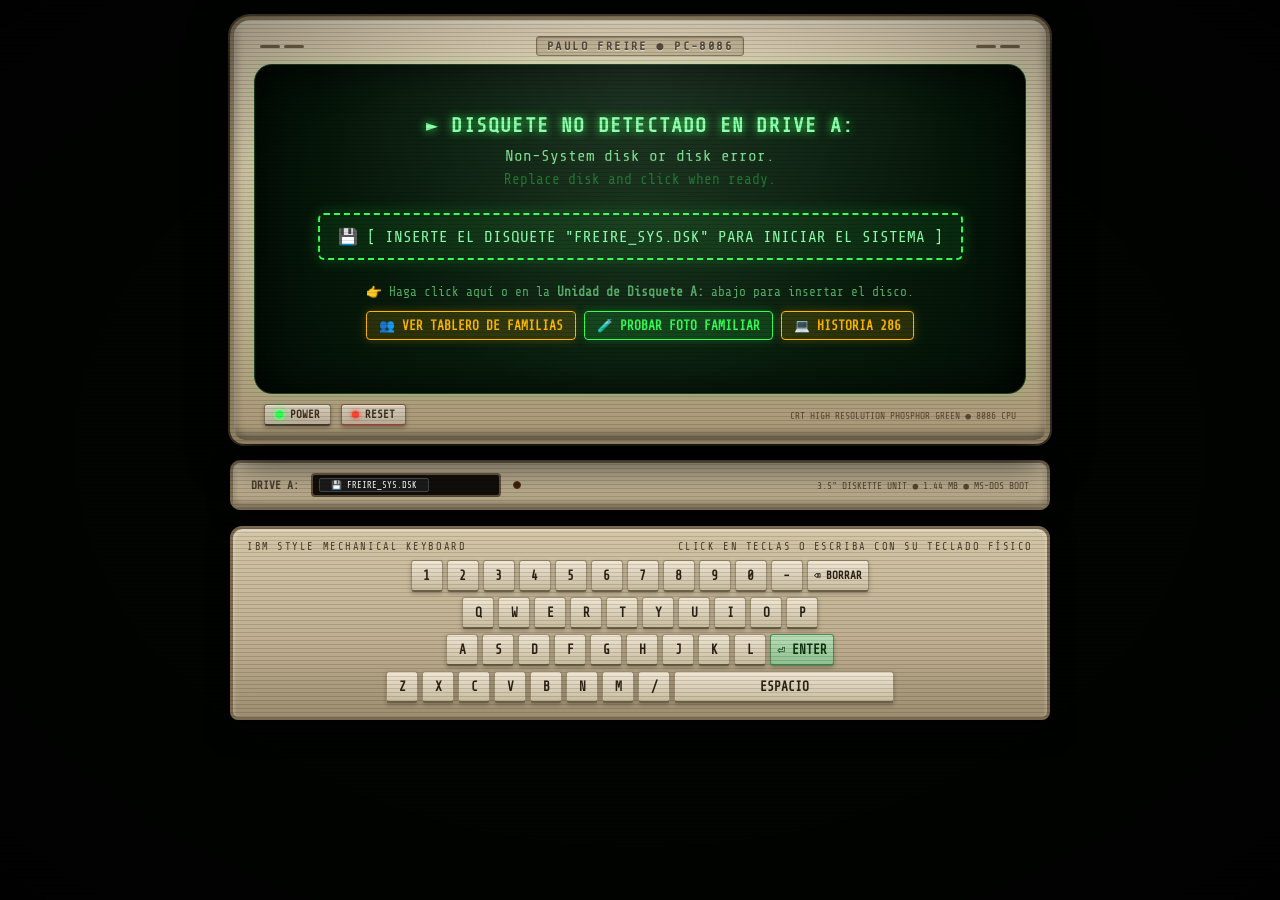
==== commit 9fb62d1b: "Add files via upload" ====
--- a/index.html
+++ b/index.html
@@ -956,13 +956,16 @@
             👉 Haga click aquí o en la <b>Unidad de Disquete A:</b> abajo para insertar el disco.
           </p>
 
-          <!-- Direct Board Access & History -->
-          <div style="margin-top:12px;display:flex;gap:10px;justify-content:center;flex-wrap:wrap;" onclick="event.stopPropagation()">
-            <button class="btn-crt-cancel" onclick="viewFamiliesDirectly()" style="background:rgba(255,184,0,0.15);border:1px solid var(--amber);color:var(--amber);font-size:0.8rem;padding:6px 14px;cursor:pointer;border-radius:4px;box-shadow:0 0 10px rgba(255,184,0,0.25);">
-              👥 VER TABLERO DE FAMILIAS QUE ESCAPARON
+          <!-- Direct Board Access & History & Test Button -->
+          <div style="margin-top:12px;display:flex;gap:8px;justify-content:center;flex-wrap:wrap;" onclick="event.stopPropagation()">
+            <button class="btn-crt-cancel" onclick="viewFamiliesDirectly()" style="background:rgba(255,184,0,0.15);border:1px solid var(--amber);color:var(--amber);font-size:0.8rem;padding:6px 12px;cursor:pointer;border-radius:4px;box-shadow:0 0 10px rgba(255,184,0,0.25);">
+              👥 VER TABLERO DE FAMILIAS
             </button>
-            <button class="btn-crt-cancel" onclick="openPC286HistoryModal()" style="background:rgba(255,184,0,0.15);border:1px solid var(--amber);color:var(--amber);font-size:0.8rem;padding:6px 14px;cursor:pointer;border-radius:4px;box-shadow:0 0 10px rgba(255,184,0,0.25);">
-              💻 VER HISTORIA: COMPUTADORA 286 (1982)
+            <button class="btn-crt-cancel" onclick="openAddFamilyModal()" style="background:rgba(51,255,85,0.15);border:1px solid var(--green);color:var(--green);font-size:0.8rem;padding:6px 12px;cursor:pointer;border-radius:4px;box-shadow:0 0 10px rgba(51,255,85,0.25);">
+              🧪 PROBAR FOTO FAMILIAR
+            </button>
+            <button class="btn-crt-cancel" onclick="openPC286HistoryModal()" style="background:rgba(255,184,0,0.15);border:1px solid var(--amber);color:var(--amber);font-size:0.8rem;padding:6px 12px;cursor:pointer;border-radius:4px;box-shadow:0 0 10px rgba(255,184,0,0.25);">
+              💻 HISTORIA 286
             </button>
           </div>
         </div>
@@ -1058,6 +1061,9 @@
                 <span>🏆</span>
                 <span>TABLERO DE FAMILIAS QUE ESCAPARON</span>
               </div>
+              <button type="button" class="btn-crt-cancel" onclick="openAddFamilyModal()" style="font-size:0.75rem;padding:3px 10px;background:rgba(51,255,85,0.15);border:1px solid var(--green);color:var(--green);cursor:pointer;border-radius:3px;">
+                🧪 PROBAR REGISTRO FOTO
+              </button>
             </div>
             <div style="font-size:0.8rem;color:var(--green-dim);margin:6px 0 10px;border-bottom:1px dashed var(--green-dim);padding-bottom:6px;">
               Mural de recuerdos del Colegio Paulo Freire • Sin puntos ni rankings: el cuadro de honor exclusivo de las familias que lograron escapar.
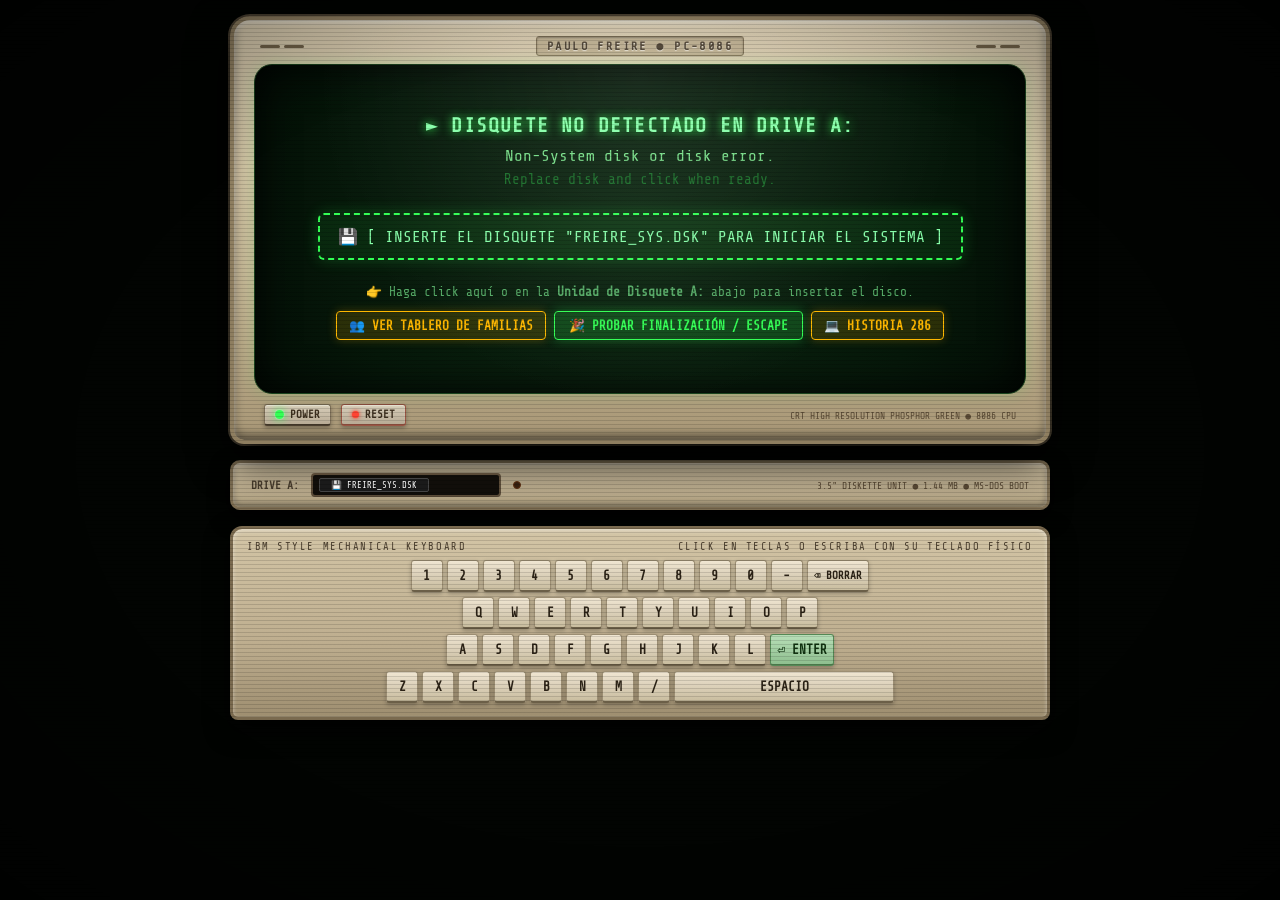
==== commit 306449d0: "Add files via upload" ====
--- a/index.html
+++ b/index.html
@@ -956,13 +956,13 @@
             👉 Haga click aquí o en la <b>Unidad de Disquete A:</b> abajo para insertar el disco.
           </p>
 
-          <!-- Direct Board Access & History & Test Button -->
+          <!-- Direct Board Access & History & Test Final Victory -->
           <div style="margin-top:12px;display:flex;gap:8px;justify-content:center;flex-wrap:wrap;" onclick="event.stopPropagation()">
             <button class="btn-crt-cancel" onclick="viewFamiliesDirectly()" style="background:rgba(255,184,0,0.15);border:1px solid var(--amber);color:var(--amber);font-size:0.8rem;padding:6px 12px;cursor:pointer;border-radius:4px;box-shadow:0 0 10px rgba(255,184,0,0.25);">
               👥 VER TABLERO DE FAMILIAS
             </button>
-            <button class="btn-crt-cancel" onclick="openAddFamilyModal()" style="background:rgba(51,255,85,0.15);border:1px solid var(--green);color:var(--green);font-size:0.8rem;padding:6px 12px;cursor:pointer;border-radius:4px;box-shadow:0 0 10px rgba(51,255,85,0.25);">
-              🧪 PROBAR FOTO FAMILIAR
+            <button class="btn-crt-cancel" onclick="triggerEscape()" style="background:rgba(51,255,85,0.18);border:1px solid var(--green);color:var(--green);font-size:0.8rem;padding:6px 14px;cursor:pointer;border-radius:4px;box-shadow:0 0 12px rgba(51,255,85,0.3);font-weight:bold;">
+              🎉 PROBAR FINALIZACIÓN / ESCAPE
             </button>
             <button class="btn-crt-cancel" onclick="openPC286HistoryModal()" style="background:rgba(255,184,0,0.15);border:1px solid var(--amber);color:var(--amber);font-size:0.8rem;padding:6px 12px;cursor:pointer;border-radius:4px;box-shadow:0 0 10px rgba(255,184,0,0.25);">
               💻 HISTORIA 286
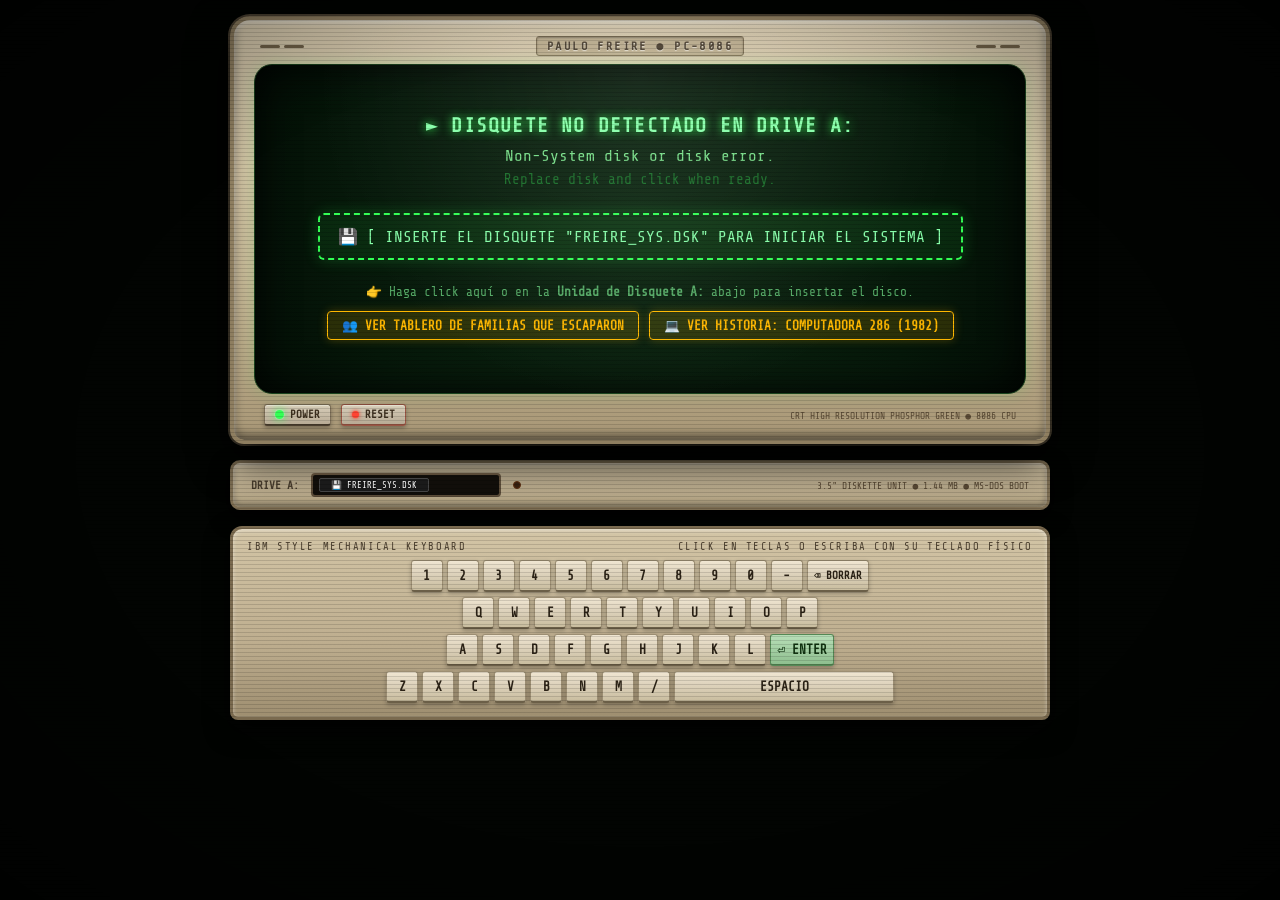
==== commit 8cf6268e: "Add files via upload" ====
--- a/index.html
+++ b/index.html
@@ -956,16 +956,13 @@
             👉 Haga click aquí o en la <b>Unidad de Disquete A:</b> abajo para insertar el disco.
           </p>
 
-          <!-- Direct Board Access & History & Test Final Victory -->
-          <div style="margin-top:12px;display:flex;gap:8px;justify-content:center;flex-wrap:wrap;" onclick="event.stopPropagation()">
-            <button class="btn-crt-cancel" onclick="viewFamiliesDirectly()" style="background:rgba(255,184,0,0.15);border:1px solid var(--amber);color:var(--amber);font-size:0.8rem;padding:6px 12px;cursor:pointer;border-radius:4px;box-shadow:0 0 10px rgba(255,184,0,0.25);">
-              👥 VER TABLERO DE FAMILIAS
+          <!-- Direct Board Access & History -->
+          <div style="margin-top:12px;display:flex;gap:10px;justify-content:center;flex-wrap:wrap;" onclick="event.stopPropagation()">
+            <button class="btn-crt-cancel" onclick="viewFamiliesDirectly()" style="background:rgba(255,184,0,0.15);border:1px solid var(--amber);color:var(--amber);font-size:0.8rem;padding:6px 14px;cursor:pointer;border-radius:4px;box-shadow:0 0 10px rgba(255,184,0,0.25);">
+              👥 VER TABLERO DE FAMILIAS QUE ESCAPARON
             </button>
-            <button class="btn-crt-cancel" onclick="triggerEscape()" style="background:rgba(51,255,85,0.18);border:1px solid var(--green);color:var(--green);font-size:0.8rem;padding:6px 14px;cursor:pointer;border-radius:4px;box-shadow:0 0 12px rgba(51,255,85,0.3);font-weight:bold;">
-              🎉 PROBAR FINALIZACIÓN / ESCAPE
-            </button>
-            <button class="btn-crt-cancel" onclick="openPC286HistoryModal()" style="background:rgba(255,184,0,0.15);border:1px solid var(--amber);color:var(--amber);font-size:0.8rem;padding:6px 12px;cursor:pointer;border-radius:4px;box-shadow:0 0 10px rgba(255,184,0,0.25);">
-              💻 HISTORIA 286
+            <button class="btn-crt-cancel" onclick="openPC286HistoryModal()" style="background:rgba(255,184,0,0.15);border:1px solid var(--amber);color:var(--amber);font-size:0.8rem;padding:6px 14px;cursor:pointer;border-radius:4px;box-shadow:0 0 10px rgba(255,184,0,0.25);">
+              💻 VER HISTORIA: COMPUTADORA 286 (1982)
             </button>
           </div>
         </div>
@@ -1061,9 +1058,6 @@
                 <span>🏆</span>
                 <span>TABLERO DE FAMILIAS QUE ESCAPARON</span>
               </div>
-              <button type="button" class="btn-crt-cancel" onclick="openAddFamilyModal()" style="font-size:0.75rem;padding:3px 10px;background:rgba(51,255,85,0.15);border:1px solid var(--green);color:var(--green);cursor:pointer;border-radius:3px;">
-                🧪 PROBAR REGISTRO FOTO
-              </button>
             </div>
             <div style="font-size:0.8rem;color:var(--green-dim);margin:6px 0 10px;border-bottom:1px dashed var(--green-dim);padding-bottom:6px;">
               Mural de recuerdos del Colegio Paulo Freire • Sin puntos ni rankings: el cuadro de honor exclusivo de las familias que lograron escapar.
